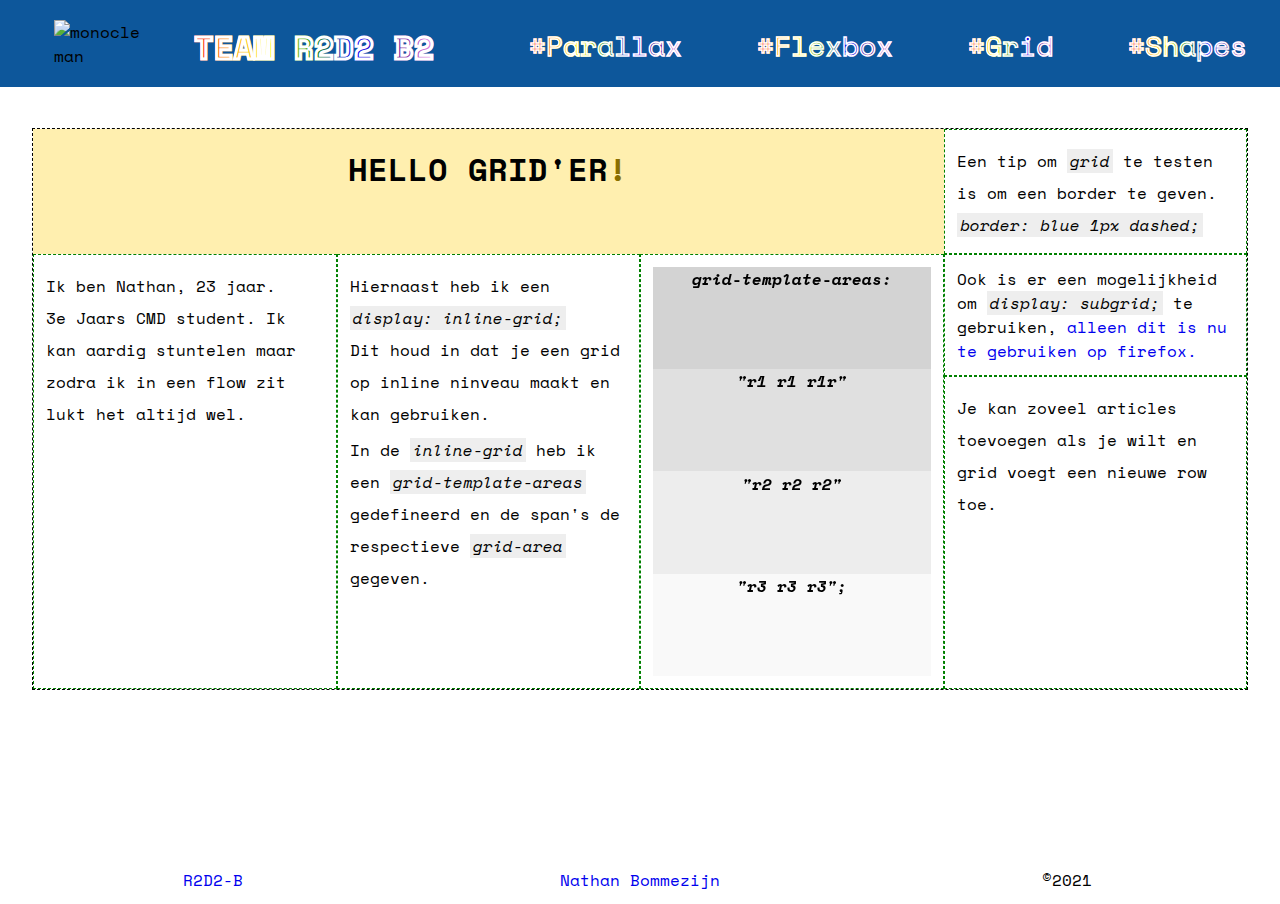
==== kick-off/index.html @ 758f68aa ":building_construction: Move assignment to kick-off. Setup Eindopdracht" ====
<!DOCTYPE html>
<html lang="en">

<head>
  <meta charset="UTF-8">
  <meta name="viewport" content="width=device-width, initial-scale=1.0">
  <title>Grid - Kennismaking opdracht</title>
  <link rel="stylesheet" href="./nathan.css">
  <link rel="stylesheet" href="./header.css">
</head>

<body>
  <div class="heading">
    <div class="heading-item heading-monocle">
      <img id="monocle-man" src="https://i.ibb.co/F3H70pC/monocle.png" alt="monocle man">
      <p id="team-name">
        TEAM R2D2 B2
      </p>
    </div>

    <div class="heading-item">
      <a href="https://ofahchouch-gh.github.io/css-to-the-rescue-2021/">
      <p class="menu-link">
        #Parallax
      </p>
      </a>
      <a href="https://johancvb.github.io/css-to-the-rescue-2021/">
      <p class="menu-link">
        #Flexbox
      </p>
      </a>
      <a href="https://nb-cttr.vercel.app">
      <p class="menu-link">
        #Grid
      </p>
      </a>
      <a href="https://happypantss.github.io/css-to-the-rescue-2021/">
      <p class="menu-link">
        #Shapes
      </p>
      </a>
    </div>
  </div>
  <main id="nathan">
    <h1>Hello grid'er</h1>
    <article>
      <p>Ik ben Nathan, 23 jaar. <br> 3e Jaars CMD student. Ik kan aardig stuntelen maar zodra ik in een flow zit lukt
        het altijd wel.</p>
    </article>
    <article>
      <p>Hiernaast heb ik een <code>display: inline-grid;</code> <br> Dit houd in dat je een grid op inline ninveau
        maakt en kan gebruiken.</p>
      <p>In de <code>inline-grid</code> heb ik een <code>grid-template-areas</code> gedefineerd en de span's de
        respectieve <code>grid-area</code> gegeven.</p>
    </article>
    <article>
      <code class="grid">
        <span>grid-template-areas:</span>
        <span>"r1 r1 r1r"</span>
        <span>"r2 r2 r2"</span>
        <span>"r3 r3 r3";</span>
      </code>
    </article>
    <article>
      <p>Een tip om <code>grid</code> te testen is om een border te geven. <br> <code>border: blue 1px dashed;</code>
      </p>
    </article>
    <article>
      Ook is er een mogelijkheid om <code>display: subgrid;</code> te gebruiken, <a href="https://caniuse.com/?search=subgrid">alleen dit is nu te gebruiken op firefox.</a> 
    </article>
    <article>
      <p>Je kan zoveel articles toevoegen als je wilt en grid voegt een nieuwe row toe.</p><iframe
        src="https://giphy.com/embed/U2BASTIsaw8WQ" width="100%" frameBorder="0" class="giphy-embed"
        allowFullScreen></iframe>
    </article>
  </main>
  <footer>
    <p><a href="https://www.youtube.com/watch?v=dQw4w9WgXcQ">R2D2-B</a></p>
    <p><a href="http://github.com/dewarian">Nathan Bommezijn</a></p>
    <p>2021</p>
  </footer>
</body>
<script>
  console.log(`%cBEGONE JavaScript!`, `color: #A43A4B; font-weight: bold; font-size: 2em;`)
  console.log('%c ',
    'font-size:400px; background:url(https://i.ibb.co/vVH845r/CTTR.jpg) no-repeat; background-size: contain');
</script>

</html>
---- kick-off/nathan.css ----
@import url('https://fonts.googleapis.com/css2?family=Space+Mono:ital,wght@0,400;0,700;1,400&display=swap');
:root{
  --main: #ffcc00;
  --alt: crimson
}
* {
  font-family: 'Space Mono', monospace;
  box-sizing: border-box;
  margin: 0;
  padding: 0;
}


#nathan{
  margin: 2em;
  margin-top: 8em;
  display: grid;
  /* grid-template-columns: 1fr 1fr 1fr; */
  grid-template-columns: repeat(auto-fit, minmax(300px, 1fr));
  grid-template-areas: 
  "header header header"
  "side middle content"
  "side middle content"
  ;

  border: black 1px dashed;
}

p{
  border: blue 1px dashed;
  margin-top: 0.2em;
  line-height: 2em;
}

code {
  background-color: #eee;
  padding: 0 3px;
  font-style: italic;
}

#nathan h1 {
  grid-area: header;
  text-align: center;
  background-color: #ffcc0050;
  padding: 0.5em;
  text-transform: uppercase;
}
#nathan h1:after{
  color: #896e00;
  content: '!';
}

#nathan article {
  border: green 1px dashed;
  padding: 0.75em;
}

#nathan article:nth-of-type(1){
  grid-area: side;
}

#nathan article:nth-of-type(2){
  grid-area: middle;
}
#nathan article:nth-of-type(3){
 grid-area: content;
}

.grid {
  width: 100%;
  height: 100%;
  display: inline-grid;
  grid-template-areas:
  "title title title"
  "r1 r1 r1"
  "r2 r2 r2"
  "r3 r3 r3"
  ;
  text-align: center;

  background-image: 
  linear-gradient(
    to bottom,
    #d3d3d3 25%,
    #e0e0e0 25% 50%,
    #ededed 50% 75%,
    #f9f9f9 75%
  );
}

.grid span:nth-child(1){
  grid-area: title;
}
.grid span:nth-child(2){
  grid-area: r1;
}

.grid span:nth-child(3){
  grid-area: r2;
}

.grid span:nth-last-child(1){
  grid-area: r3;
}

.grid span{
  position: relative;
  display: inline-block;
  font-weight: 800;
  color: black;
  overflow: hidden;
  background: linear-gradient(to right, #ffcc00, #ffcc00 50%, black 50%);
  background-clip: text;
  -webkit-background-clip: text;
  -webkit-text-fill-color: transparent;
  background-size: 200% 100%;
  background-position: 100%;
  transition: background-position 500ms ease;
  text-decoration: none;
}

.grid span:hover{
  background-position: 0 100%;
}

footer{
  margin-top: 18vh;
  display: grid;
  grid-template-columns: repeat(3, 1fr);
  grid-auto-flow: row;

}

footer p{
  border: none;
  padding: 0.5em;
  text-align: center;
}

footer p:last-of-type::before{
  content: '©';
}
---- kick-off/header.css ----
a {
  text-decoration: none;
}

.heading {
  display: flex;
  width: 100vw;
  height: 12vh;
  max-height: 10vh;
  background-color: #0d579b;
  position: absolute;
  top: 0;
  padding: 1vh;
  border-bottom: white solid 3px;
}

.heading-item {
  flex: 2;
  display: flex;
  justify-content: center;
  align-items: center;
}

.heading-monocle {
  flex: 1;
}

.rainbow-text {
  background-image: linear-gradient(to left, violet, indigo, blue, green, yellow, orange, red);   -webkit-background-clip: text;
  color: transparent;
}

#team-name {
  font-size: 2em;
  font-weight: bolder;
  background-image: linear-gradient(to left, violet, indigo, blue, green, yellow, orange, red);   -webkit-background-clip: text;
  color: transparent;
  -webkit-text-stroke: 3px white;
  position: relative;
  left: 50px;
}

#monocle-man {
  width: 10vh;
  height: auto;
}

.menu-link {
  background-image: linear-gradient(to left, violet, indigo, blue, green, yellow, orange, red);   -webkit-background-clip: text;
  color: transparent;
  margin-left: 75px;
  font-size: 1.75em;
  -webkit-text-stroke: 1.5px white;
}

p {
  border: none;
}
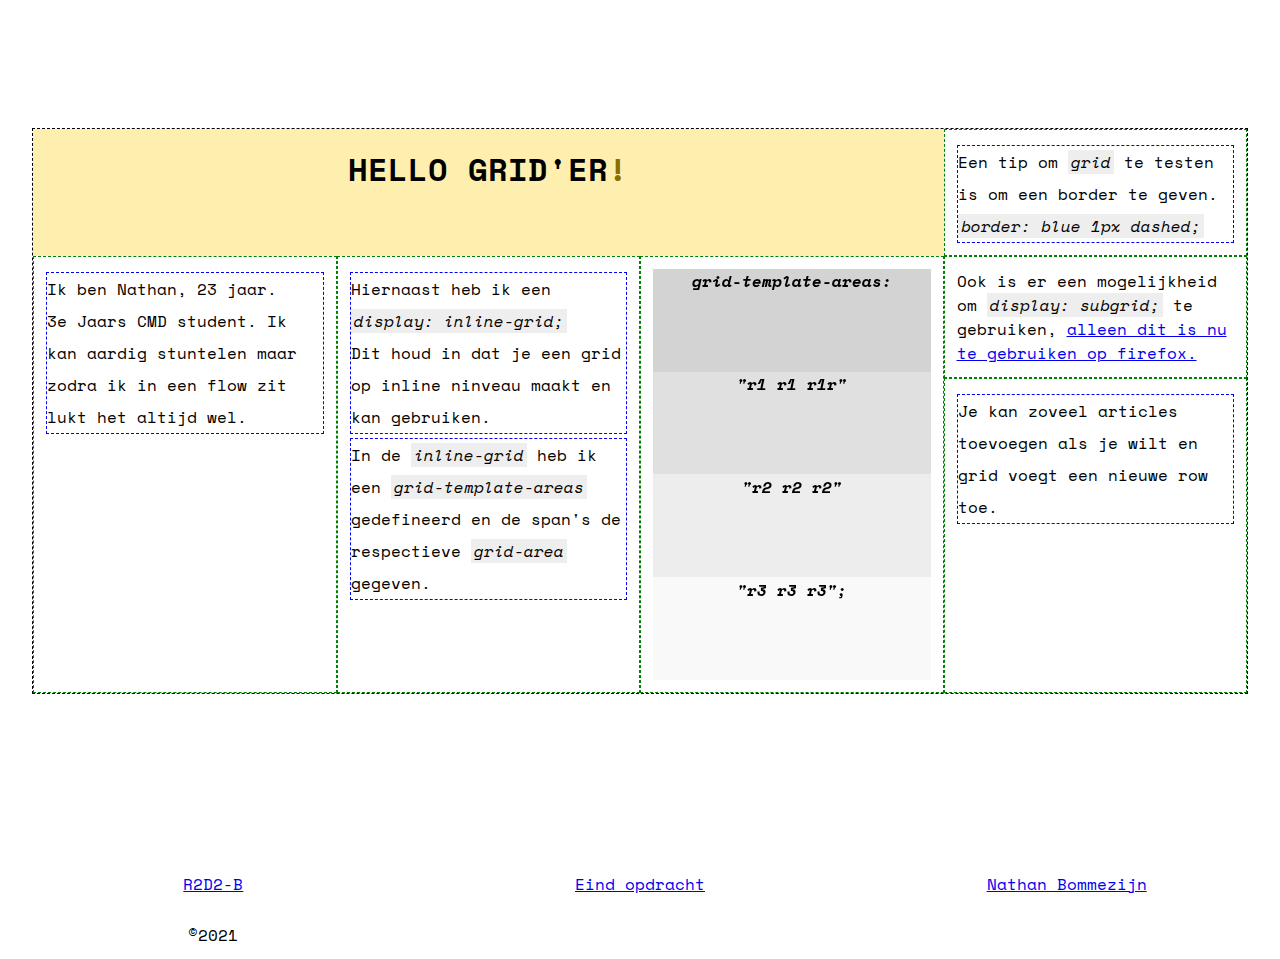
==== commit 11452ed4: ":lipstick::pencil2: Link to eindopdracht + removal header" ====
--- a/kick-off/index.html
+++ b/kick-off/index.html
@@ -5,42 +5,11 @@
   <meta charset="UTF-8">
   <meta name="viewport" content="width=device-width, initial-scale=1.0">
   <title>Grid - Kennismaking opdracht</title>
-  <link rel="stylesheet" href="./nathan.css">
-  <link rel="stylesheet" href="./header.css">
+  <link rel="stylesheet" href="nathan.css">
+  <link rel="stylesheet" href="header.css">
 </head>
 
 <body>
-  <div class="heading">
-    <div class="heading-item heading-monocle">
-      <img id="monocle-man" src="https://i.ibb.co/F3H70pC/monocle.png" alt="monocle man">
-      <p id="team-name">
-        TEAM R2D2 B2
-      </p>
-    </div>
-
-    <div class="heading-item">
-      <a href="https://ofahchouch-gh.github.io/css-to-the-rescue-2021/">
-      <p class="menu-link">
-        #Parallax
-      </p>
-      </a>
-      <a href="https://johancvb.github.io/css-to-the-rescue-2021/">
-      <p class="menu-link">
-        #Flexbox
-      </p>
-      </a>
-      <a href="https://nb-cttr.vercel.app">
-      <p class="menu-link">
-        #Grid
-      </p>
-      </a>
-      <a href="https://happypantss.github.io/css-to-the-rescue-2021/">
-      <p class="menu-link">
-        #Shapes
-      </p>
-      </a>
-    </div>
-  </div>
   <main id="nathan">
     <h1>Hello grid'er</h1>
     <article>
@@ -76,6 +45,7 @@
   </main>
   <footer>
     <p><a href="https://www.youtube.com/watch?v=dQw4w9WgXcQ">R2D2-B</a></p>
+    <p><a href="https://nb-cttr.vercel.app">Eind opdracht</a></p>
     <p><a href="http://github.com/dewarian">Nathan Bommezijn</a></p>
     <p>2021</p>
   </footer>
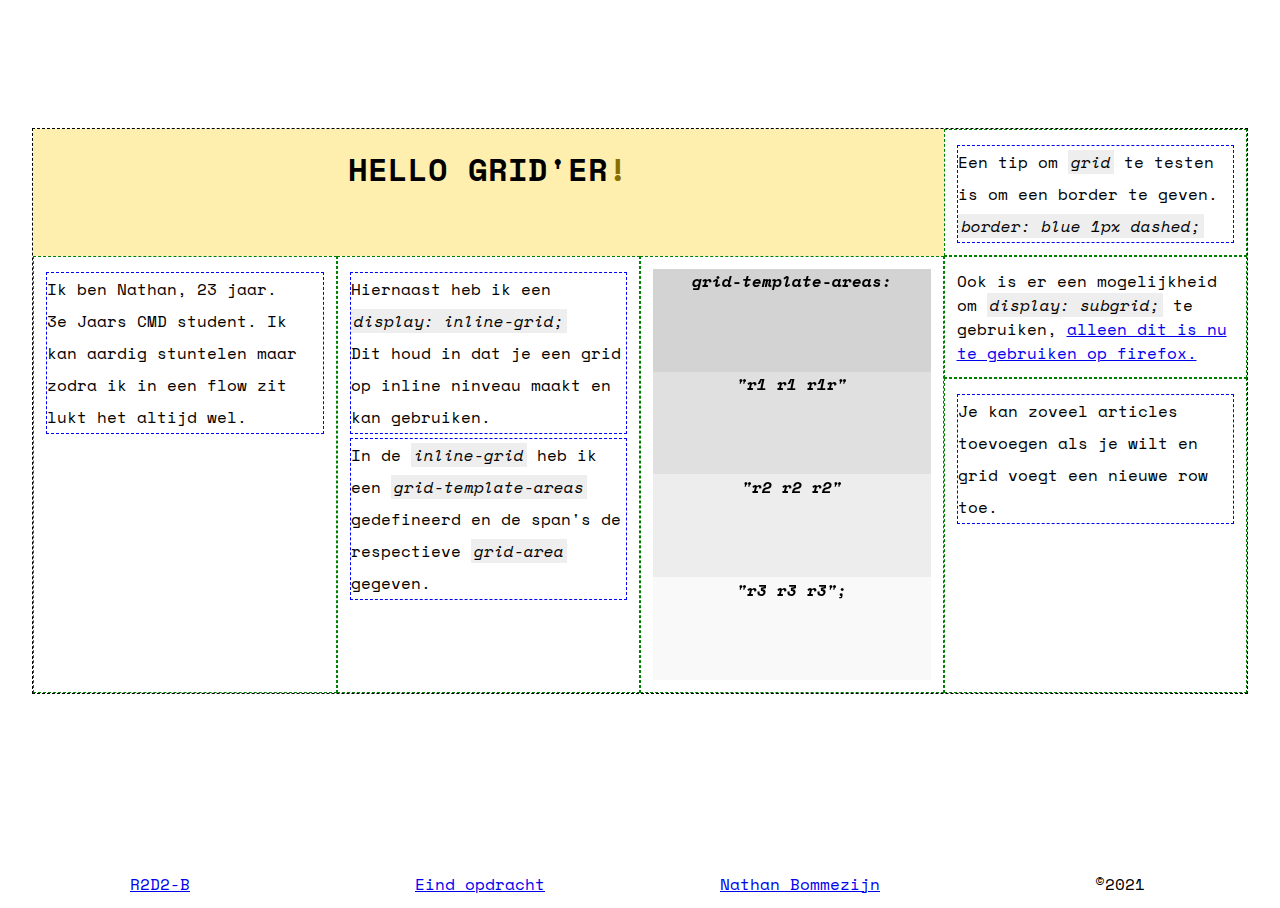
==== commit 0bff4d33: ":fire: removal of header" ====
--- a/kick-off/index.html
+++ b/kick-off/index.html
@@ -6,7 +6,6 @@
   <meta name="viewport" content="width=device-width, initial-scale=1.0">
   <title>Grid - Kennismaking opdracht</title>
   <link rel="stylesheet" href="nathan.css">
-  <link rel="stylesheet" href="header.css">
 </head>
 
 <body>
--- a/kick-off/nathan.css
+++ b/kick-off/nathan.css
@@ -126,7 +126,7 @@
 footer{
   margin-top: 18vh;
   display: grid;
-  grid-template-columns: repeat(3, 1fr);
+  grid-template-columns: repeat(4, 1fr);
   grid-auto-flow: row;
 
 }
